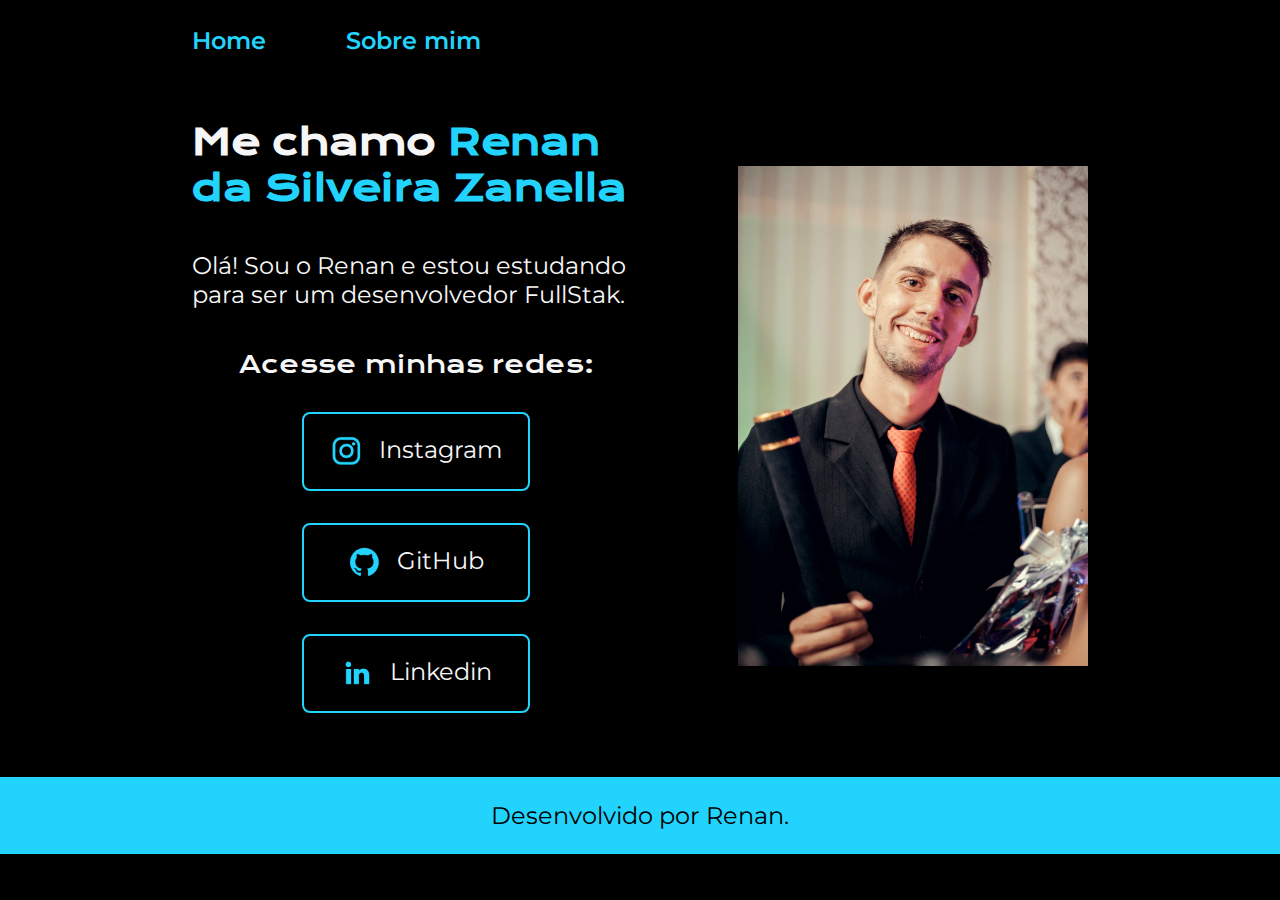
==== index.html @ 3953142d "Add files via upload" ====
<!DOCTYPE html>
<html lang="pt-br">
<head>
    <meta charset="UTF-8">
    <meta http-equiv="X-UA-Compatible" content="IE=edge">
    <meta name="viewport" content="width=device-width, initial-scale=1.0">
    <title>Portifólio</title>
    <link rel="stylesheet" href="./styles/style.css">
</head>
<body>
    <header class="cabecalho">
        <nav class="cabecalho_menu">
            <a class="cabecalho_menu_link" href="index.html">Home</a>
            <a class="cabecalho_menu_link" href="about.html">Sobre mim</a>
        </nav>
    </header>
    <main class="apresentacao">
        <section class ="apresentacao__conteudo">
            <h1 class="apresentacao__conteudo__titulo"> Me chamo <strong class="titulo-destaque">Renan da Silveira Zanella
            </strong></h1>
            <p class="apresentacao__conteudo__texto">Olá! Sou o Renan e estou estudando para ser um desenvolvedor FullStak.
            </p>
            <div class="apresentacao__links">
                <h2 class="apresentacao_links_subtitutlo">Acesse minhas redes:</h2>
                <a class="aprese_link" href="https://www.instagram.com/antic.rz/">
                    <img src="./assets/instagram.png">
                    Instagram
                </a>
                <a class="aprese_link" href="https://github.com/Eclips3Knight">
                    <img src="./assets/github.png">
                    GitHub
                </a>
                <a class="aprese_link" href="https://www.linkedin.com/in/renan-zanella-a1644921a/">
                    <img src="./assets/linkedin.png">
                    Linkedin
                </a>
            </div>
        </section>
        <img class="apresentacao_imagem" src="./assets/renan1.png" alt="Foto de Renan no espelho" height="500" width="350">

    </main>
    <footer class="roda_pe">
        <p>Desenvolvido por Renan.</p>
    </footer>
</body>
</html>
---- styles/style.css ----
@import url('https://fonts.googleapis.com/css2?family=Krona+One&family=Montserrat&display=swap');

:root {
    --cor-primaria: #000000;
    --cor-segundaria: #f6f6f6;
    --cor-terciaria: #22d4fd;
    --cor-hover: #272727;

    --fonte-principal: 'Krona One', sans-serif;
    --fonte-secundaria: 'Montserrat', sans-serif;
}

*{
    margin: 0;
    padding: 0;
}

body {
    /* height: 100vh; */
    box-sizing: border-box;
    background-color: var(--cor-primaria);
    color: var(--cor-segundaria);
}

.cabecalho {
    padding:2% 0% 0% 15% ;
}

.cabecalho_menu {
    display: flex;
    gap: 80px;
}

.cabecalho_menu_link {
    font-family: var(--fonte-secundaria);
    font-size: 1.5rem;
    font-weight: 600;
    color: var(--cor-terciaria);
    text-decoration:none;
}

.titulo-destaque {
    COLOR: var(--cor-terciaria);
}


.apresentacao {
    padding: 5% 15%;
    display: flex;
    align-items: center;
    justify-content: space-between;
    gap: 82px;
}

.apresentacao__conteudo {
    width: 50%;
    display: flex;
    flex-direction: column;
    gap: 40px;
}

.apresentacao__conteudo__titulo {
    font-size: 2.25rem;
    font-family: var(--fonte-principal);
}

.apresentacao__conteudo__texto {
    font-size: 1.5rem;
    font-family: var(--fonte-secundaria);
}

.apresentacao__links {
    display: flex;
    flex-direction: column;
    justify-content: space-between;
    align-items: center;
    gap: 32px;
    font-family:var(--fonte-secundaria);
}

.apresentacao_links_subtitutlo {
    font-family: var(--fonte-principal);
    font-weight: 400;
    font-size: 1.5rem;
}

.aprese_link {
    /* background-color: #22d4fd; */
    display: flex;
    justify-content: center;
    gap:16px;
    border: 2px solid var(--cor-terciaria);
    width: 50%;
    text-align: center;
    border-radius: 8px;
    font-size: 1.5rem;
    padding: 21.5px 0;
    text-decoration: none;
    color: var(--cor-segundaria);
}

.aprese_link:hover {
    background-color: var(--cor-hover); ;

}

.roda_pe {
    color: var(--cor-primaria);
    background-color: var(--cor-terciaria);
    padding: 24px;
    text-align: center;
    font-family:var(--fonte-secundaria);
    font-size: 1.5rem;
    font-weight: 400;
}

@media (max-width: 1200px) {
   .apresentacao {
        flex-direction: column-reverse;
        padding: 5%;

   }
   .cabecalho {
        padding: 10%;
   }

   .cabecalho_menu {
        justify-content: center;
   }

   .apresentacao__conteudo {
        width: auto;
   }
}

/* .apresentacao_imagem {
    width: 78%;
} */
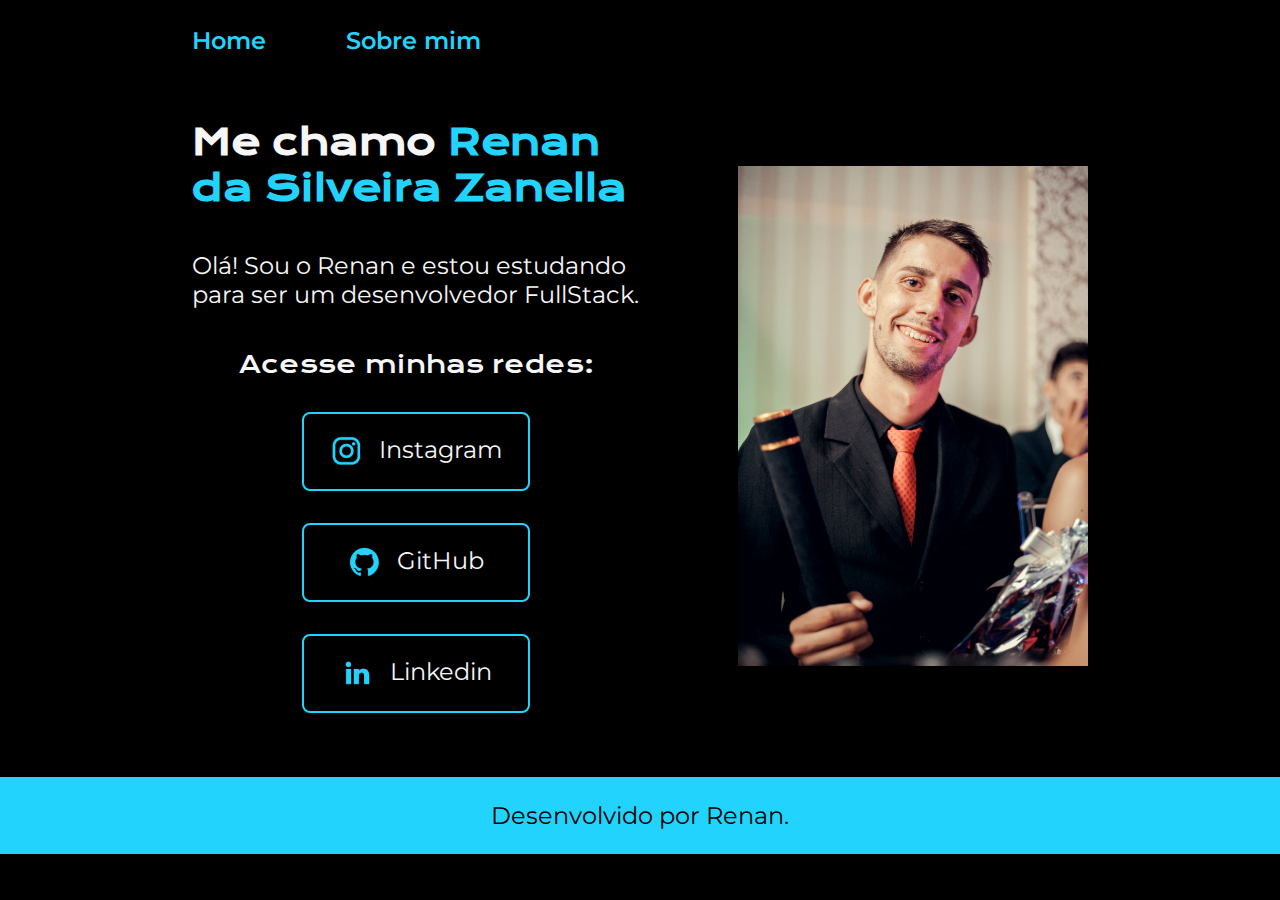
==== commit 780f43a7: "Update index.html" ====
--- a/index.html
+++ b/index.html
@@ -18,7 +18,7 @@
         <section class ="apresentacao__conteudo">
             <h1 class="apresentacao__conteudo__titulo"> Me chamo <strong class="titulo-destaque">Renan da Silveira Zanella
             </strong></h1>
-            <p class="apresentacao__conteudo__texto">Olá! Sou o Renan e estou estudando para ser um desenvolvedor FullStak.
+            <p class="apresentacao__conteudo__texto">Olá! Sou o Renan e estou estudando para ser um desenvolvedor FullStack.
             </p>
             <div class="apresentacao__links">
                 <h2 class="apresentacao_links_subtitutlo">Acesse minhas redes:</h2>
@@ -43,4 +43,4 @@
         <p>Desenvolvido por Renan.</p>
     </footer>
 </body>
-</html>+</html>
